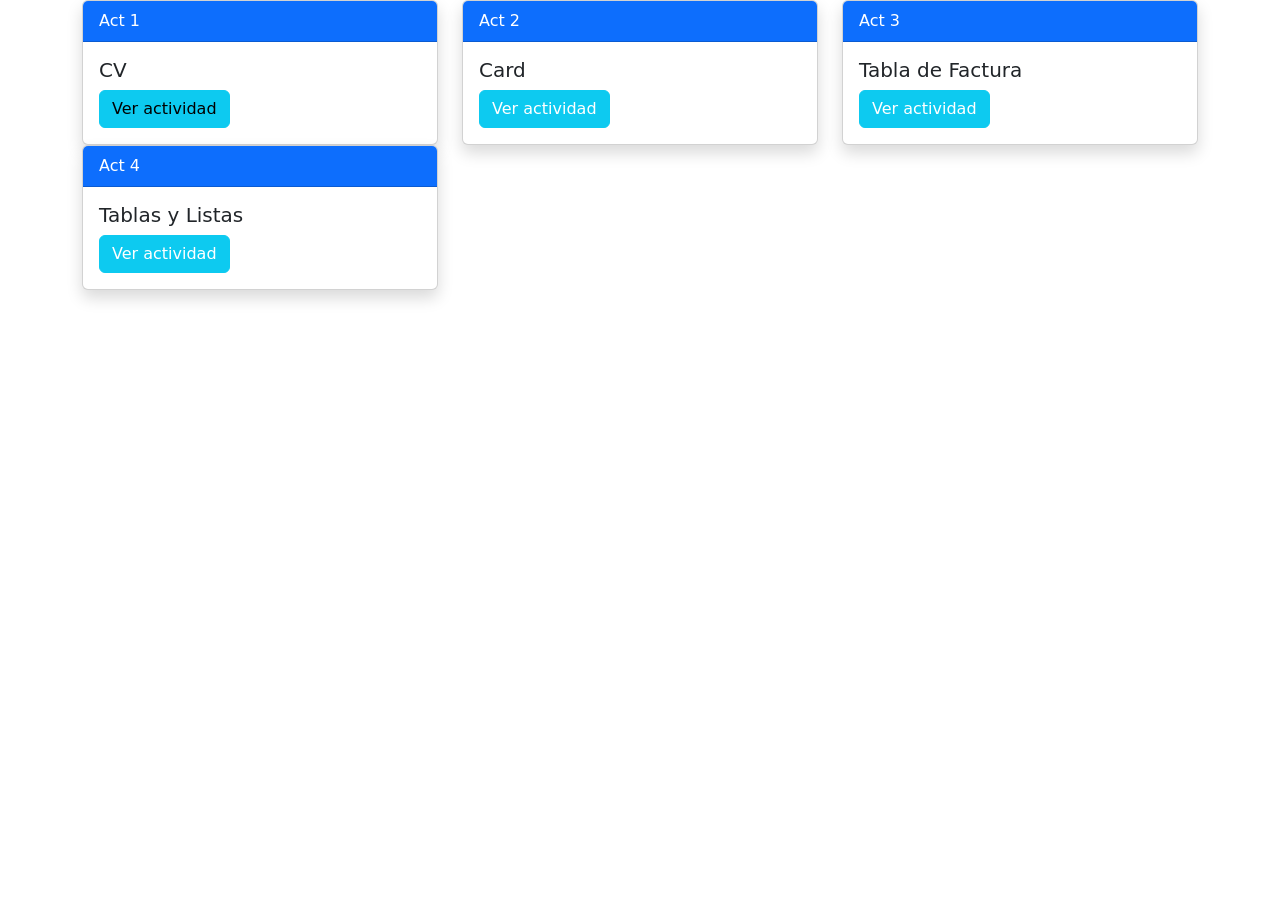
==== index.html @ 35b2aa91 "Update index.html" ====
<!DOCTYPE html>
<html lang="en">
<head>
    <meta charset="UTF-8">
    <meta name="viewport" content="width=device-width, initial-scale=1.0">
    <title>Mi Página</title>
    <link rel="stylesheet" href="css/bootstrap.min.css">
</head>
<body>
<div class="container">
        <div class="row">   
            <div class="col-4">

                <!--Begin Card -->
                <div class="card shadow">
                    <div class="card-header bg-primary text-white">
                        Act 1
                    </div>

                <div class="card-body">
                        <h5 class="card-title">CV</h5>
                        <a href="#" class="btn btn-info">Ver actividad</a>
                </div>
                </div>
            </div>

             <div class="col-4">

                <!--Begin Card -->
                <div class="card shadow">
                    <div class="card-header bg-primary text-white">
                        Act 2
                    </div>

                <div class="card-body">
                        <h5 class="card-title">Card</h5>
                        <a href="#" class="btn btn-info text-white">Ver actividad</a>
                </div>
                </div>
            </div>


             <div class="col-4">

                <!--Begin Card -->
                <div class="card shadow">
                    <div class="card-header bg-primary text-white">
                        Act 3
                    </div>

                    <div class="card-body">
                        <h5 class="card-title">Tabla de Factura</h5>
                        <a href="#" class="btn btn-info text-white">Ver actividad</a>
                    </div>
                </div>
            </div>

             <div class="col-4">

                <!--Begin Card -->
                <div class="card shadow">
                    <div class="card-header bg-primary text-white">
                        Act 4
                    </div>

                    <div class="card-body">
                        <h5 class="card-title">Tablas y Listas</h5>
                        <a href="#" class="btn btn-info text-white">Ver actividad</a>
                    </div>
                </div>
            </div>
        </div>
    </div>
    <!--End Card -->
    <script src="js/bootstrap.min.js"></script>
</body>
</html>
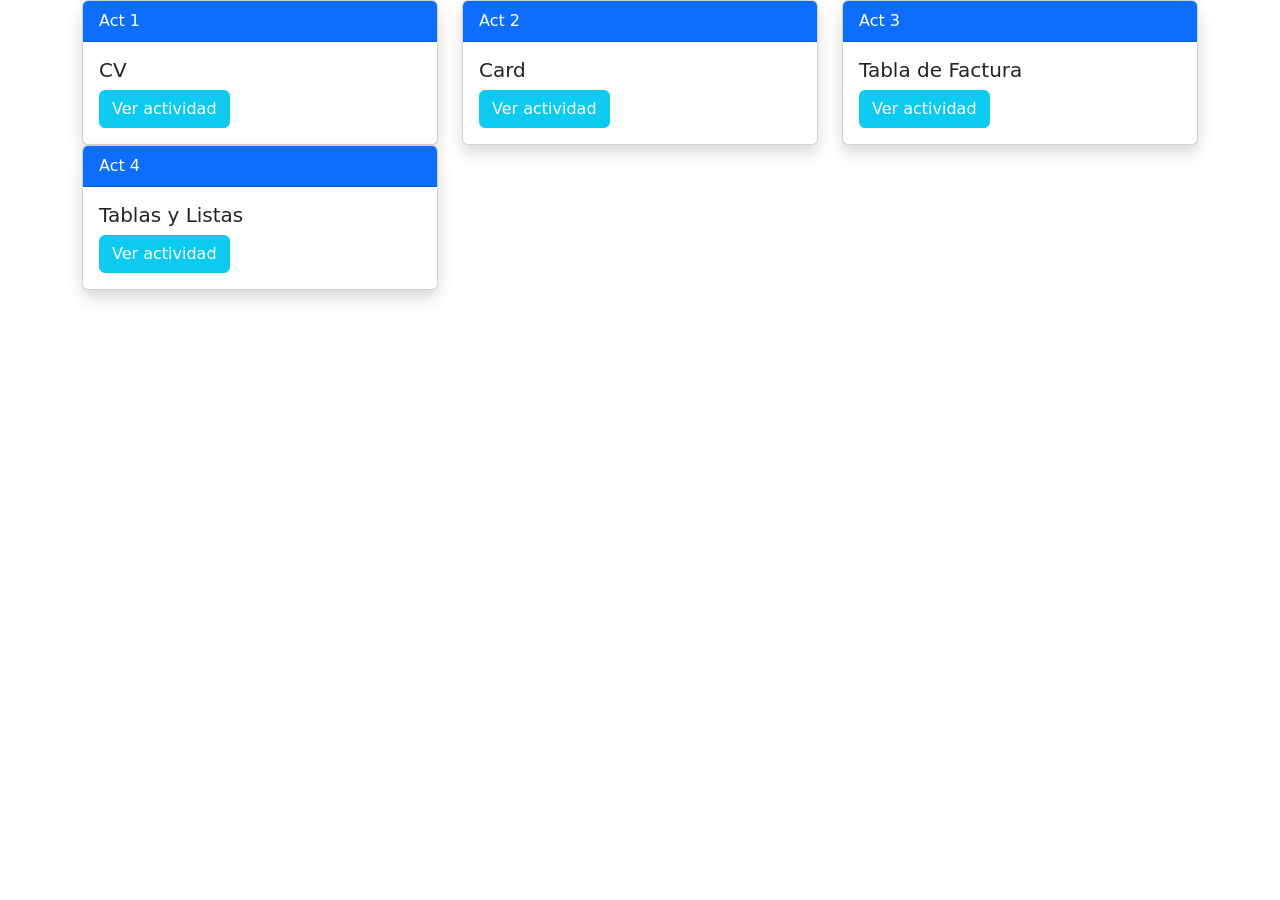
==== commit 2c4947c1: "Update index.html" ====
--- a/index.html
+++ b/index.html
@@ -19,7 +19,7 @@
 
                 <div class="card-body">
                         <h5 class="card-title">CV</h5>
-                        <a href="#" class="btn btn-info">Ver actividad</a>
+                        <a href="#" class="btn btn-info text-white">Ver actividad</a>
                 </div>
                 </div>
             </div>
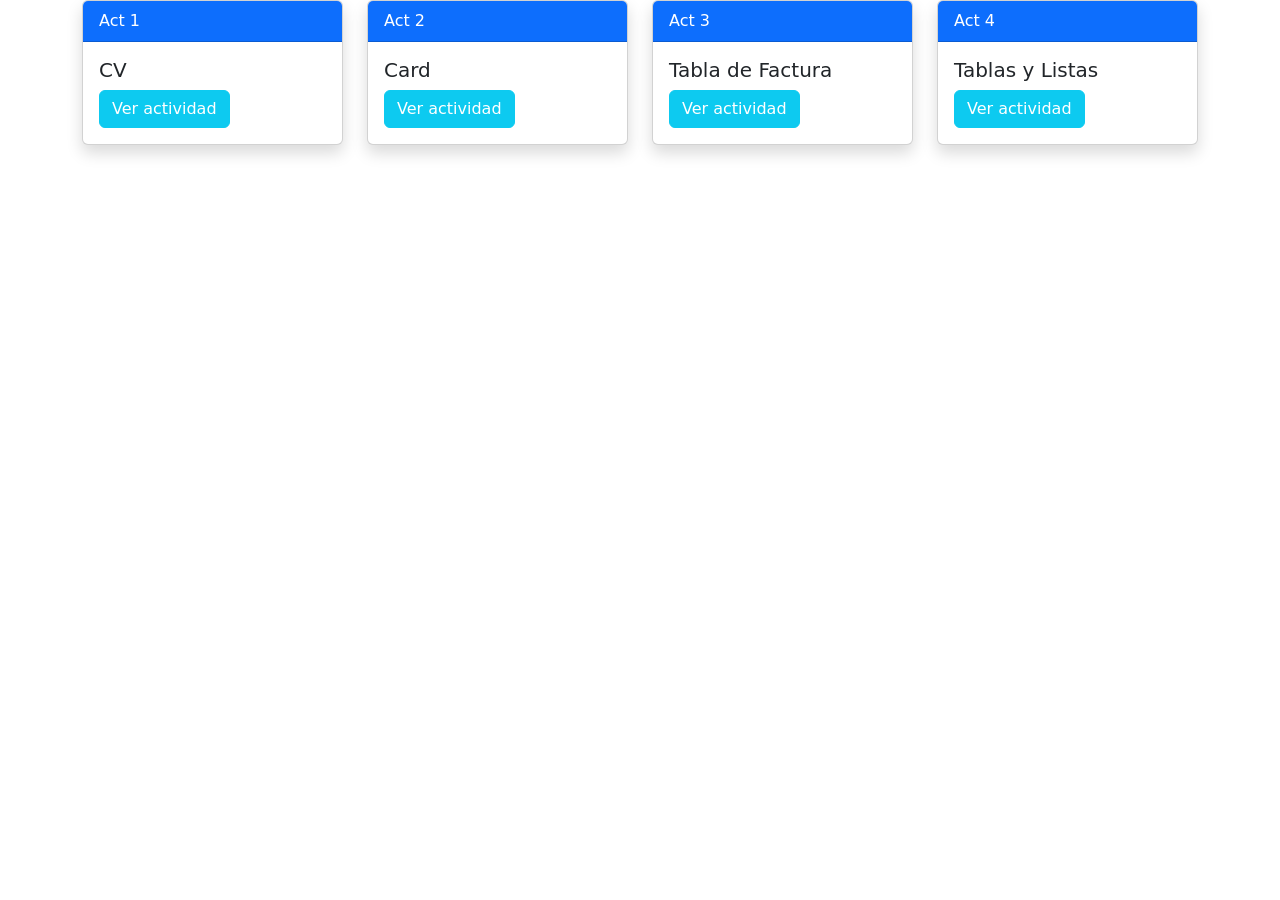
==== commit 91f4a835: "Update index.html" ====
--- a/index.html
+++ b/index.html
@@ -5,11 +5,12 @@
     <meta name="viewport" content="width=device-width, initial-scale=1.0">
     <title>Mi Página</title>
     <link rel="stylesheet" href="css/bootstrap.min.css">
+    <link rel="stylesheet" href="index.css">
 </head>
 <body>
 <div class="container">
         <div class="row">   
-            <div class="col-4">
+            <div class="col-3">
 
                 <!--Begin Card -->
                 <div class="card shadow">
@@ -19,12 +20,12 @@
 
                 <div class="card-body">
                         <h5 class="card-title">CV</h5>
-                        <a href="#" class="btn btn-info text-white">Ver actividad</a>
+                        <a href="cv.css"> <a href="cv.html"> <button class="btn btn-info text-white">Ver actividad</button></a></a></a>
                 </div>
                 </div>
             </div>
 
-             <div class="col-4">
+             <div class="col-3">
 
                 <!--Begin Card -->
                 <div class="card shadow">
@@ -34,13 +35,13 @@
 
                 <div class="card-body">
                         <h5 class="card-title">Card</h5>
-                        <a href="#" class="btn btn-info text-white">Ver actividad</a>
+                        <a href="card.html"> <button class="btn btn-info text-white">Ver actividad</button></a></a>
                 </div>
                 </div>
             </div>
 
 
-             <div class="col-4">
+             <div class="col-3">
 
                 <!--Begin Card -->
                 <div class="card shadow">
@@ -50,12 +51,12 @@
 
                     <div class="card-body">
                         <h5 class="card-title">Tabla de Factura</h5>
-                        <a href="#" class="btn btn-info text-white">Ver actividad</a>
+                        <a href="tabla factura.html"> <button class="btn btn-info text-white">Ver actividad</button></a></a>
                     </div>
                 </div>
             </div>
 
-             <div class="col-4">
+             <div class="col-3">
 
                 <!--Begin Card -->
                 <div class="card shadow">
@@ -65,7 +66,7 @@
 
                     <div class="card-body">
                         <h5 class="card-title">Tablas y Listas</h5>
-                        <a href="#" class="btn btn-info text-white">Ver actividad</a>
+                        <a href="tablas y listas.html"> <button class="btn btn-info text-white">Ver actividad</button></a></a>
                     </div>
                 </div>
             </div>
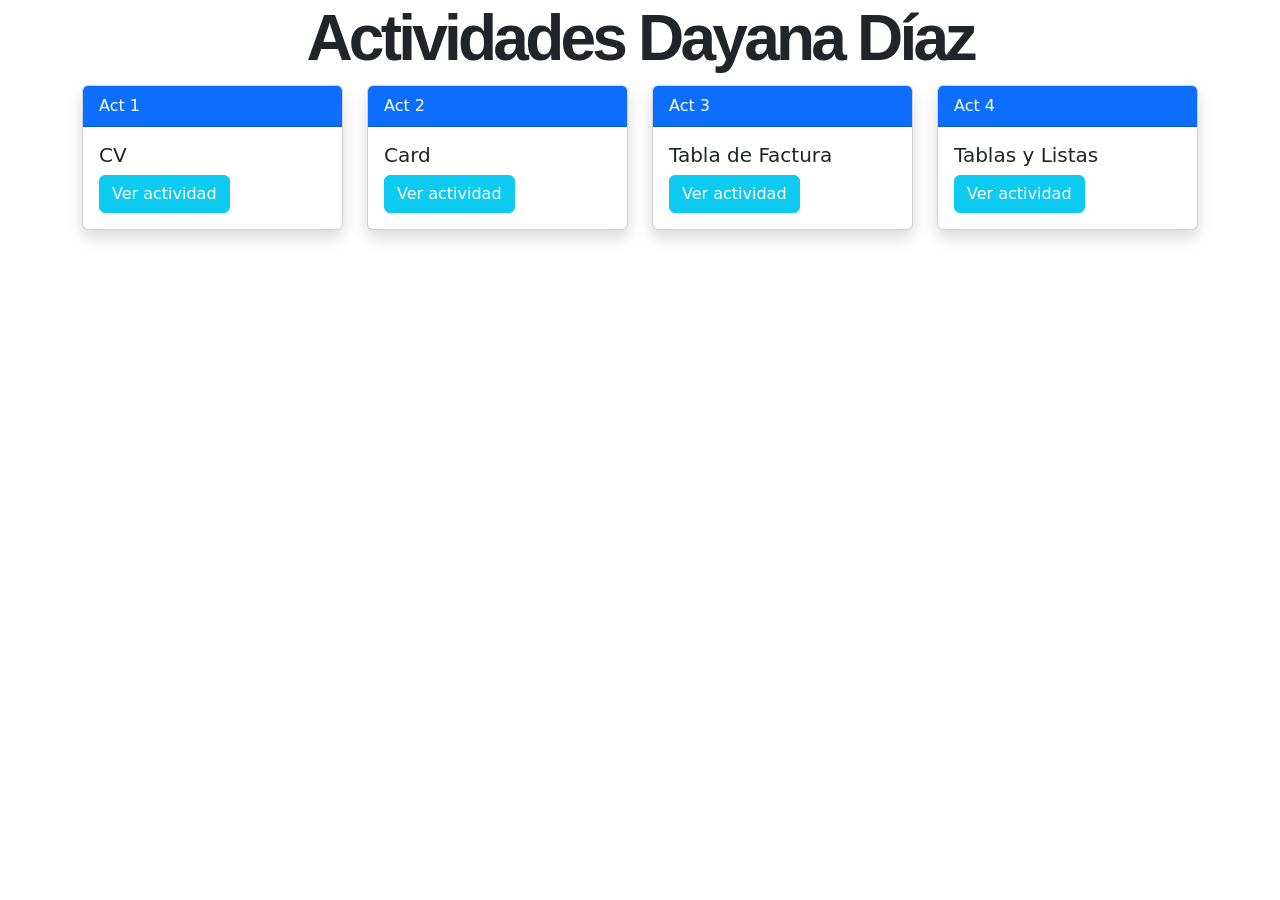
==== commit e214290f: "Update index.html" ====
--- a/index.html
+++ b/index.html
@@ -8,6 +8,7 @@
     <link rel="stylesheet" href="index.css">
 </head>
 <body>
+    <h1>Actividades Dayana Díaz</h1>
 <div class="container">
         <div class="row">   
             <div class="col-3">
--- a/index.css
+++ b/index.css
@@ -0,0 +1,7 @@
+h1 {
+    font-size: 400%;
+    text-align: center;
+    font-weight: bolder;
+    font-family: 'Lucida Sans', 'Lucida Sans Regular', 'Lucida Grande', 'Lucida Sans Unicode', Geneva, Verdana, sans-serif;
+    letter-spacing: -.1cm;
+}
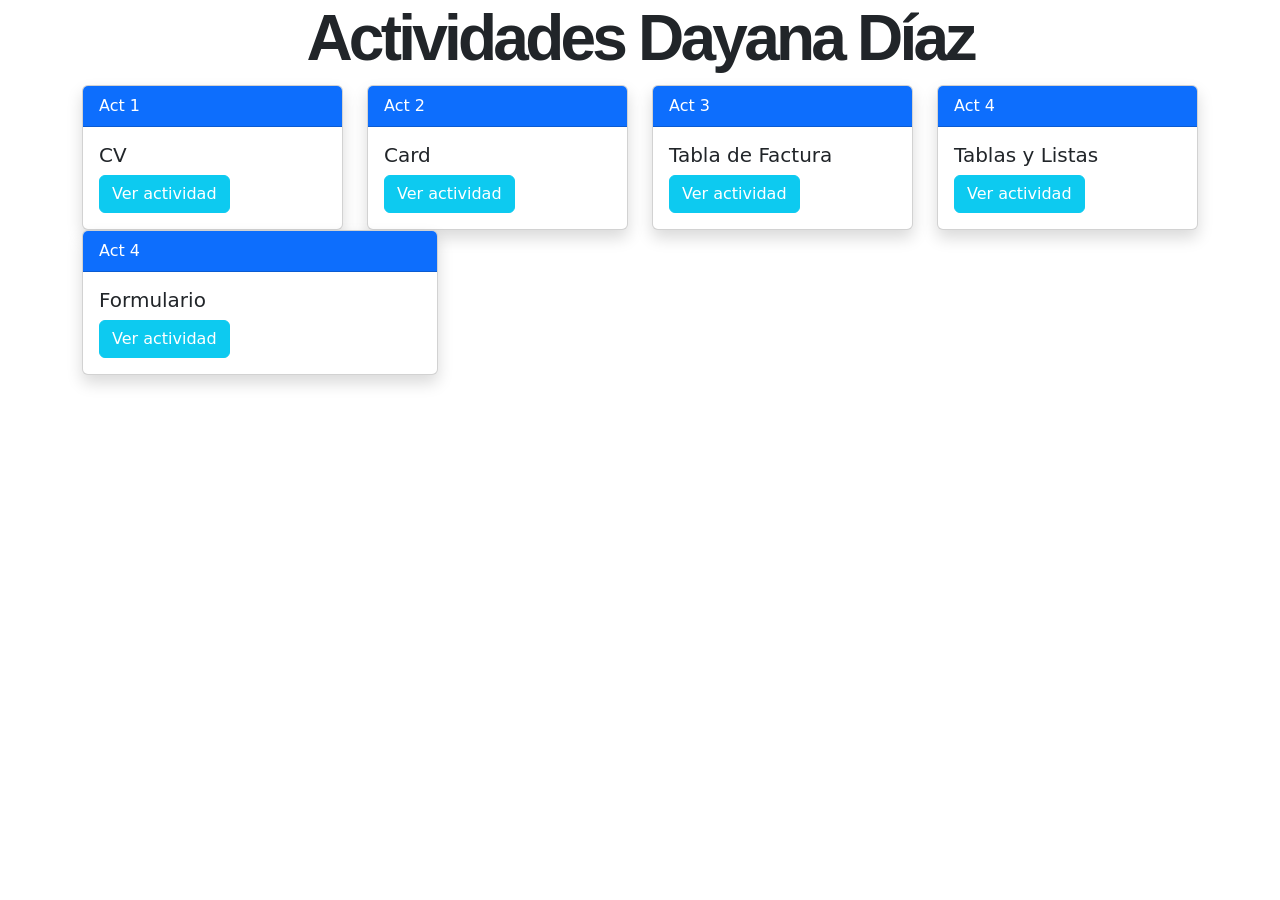
==== commit 42a038d9: "Update index.html" ====
--- a/index.html
+++ b/index.html
@@ -71,8 +71,23 @@
                     </div>
                 </div>
             </div>
+
+             <div class="col-4">
+            <!--Begin Card -->
+                <div class="card shadow">
+                    <div class="card-header bg-primary text-white">
+                        Act 4
+                    </div>
+
+                    <div class="card-body">
+                        <h5 class="card-title">Formulario</h5>
+                        <a href="form-style.html"> <button class="btn btn-info text-white">Ver actividad</button></a></a>
+                    </div>
+                </div>
+            </div>
         </div>
     </div>
+       </div>
     <!--End Card -->
     <script src="js/bootstrap.min.js"></script>
 </body>
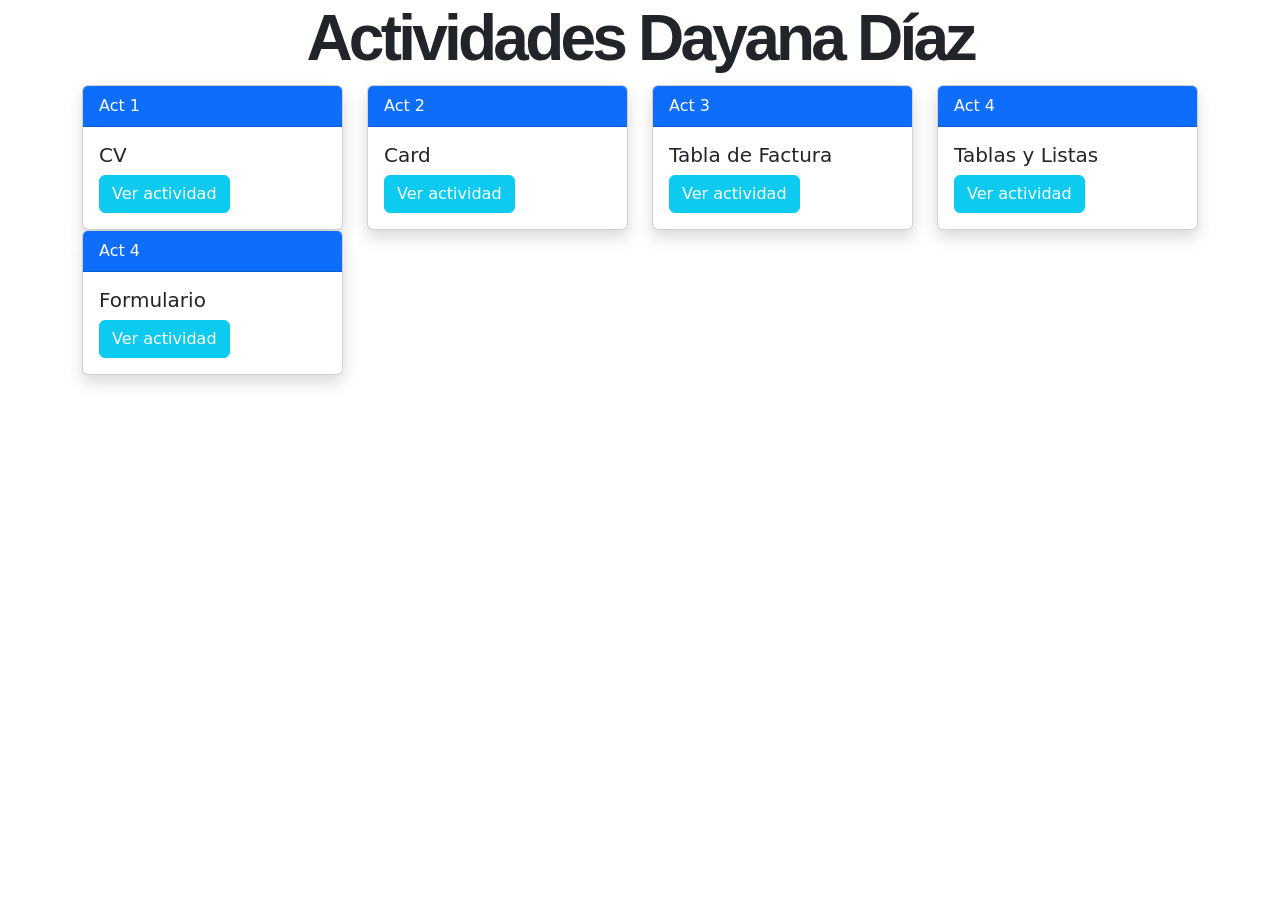
==== commit fcbe9c54: "Update index.html" ====
--- a/index.html
+++ b/index.html
@@ -72,7 +72,7 @@
                 </div>
             </div>
 
-             <div class="col-4">
+             <div class="col-3">
             <!--Begin Card -->
                 <div class="card shadow">
                     <div class="card-header bg-primary text-white">
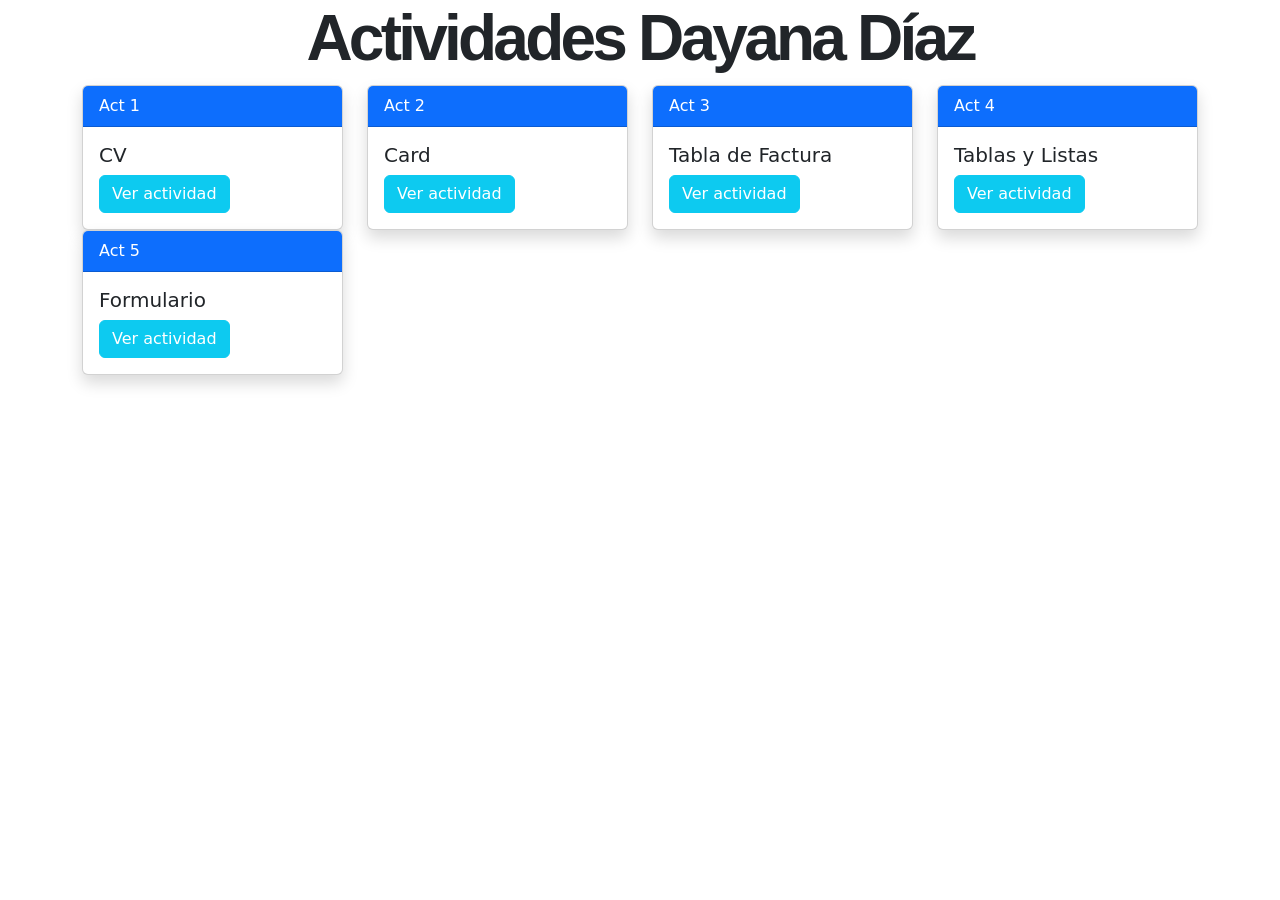
==== commit 6f859ba3: "Update index.html" ====
--- a/index.html
+++ b/index.html
@@ -76,7 +76,7 @@
             <!--Begin Card -->
                 <div class="card shadow">
                     <div class="card-header bg-primary text-white">
-                        Act 4
+                        Act 5
                     </div>
 
                     <div class="card-body">
